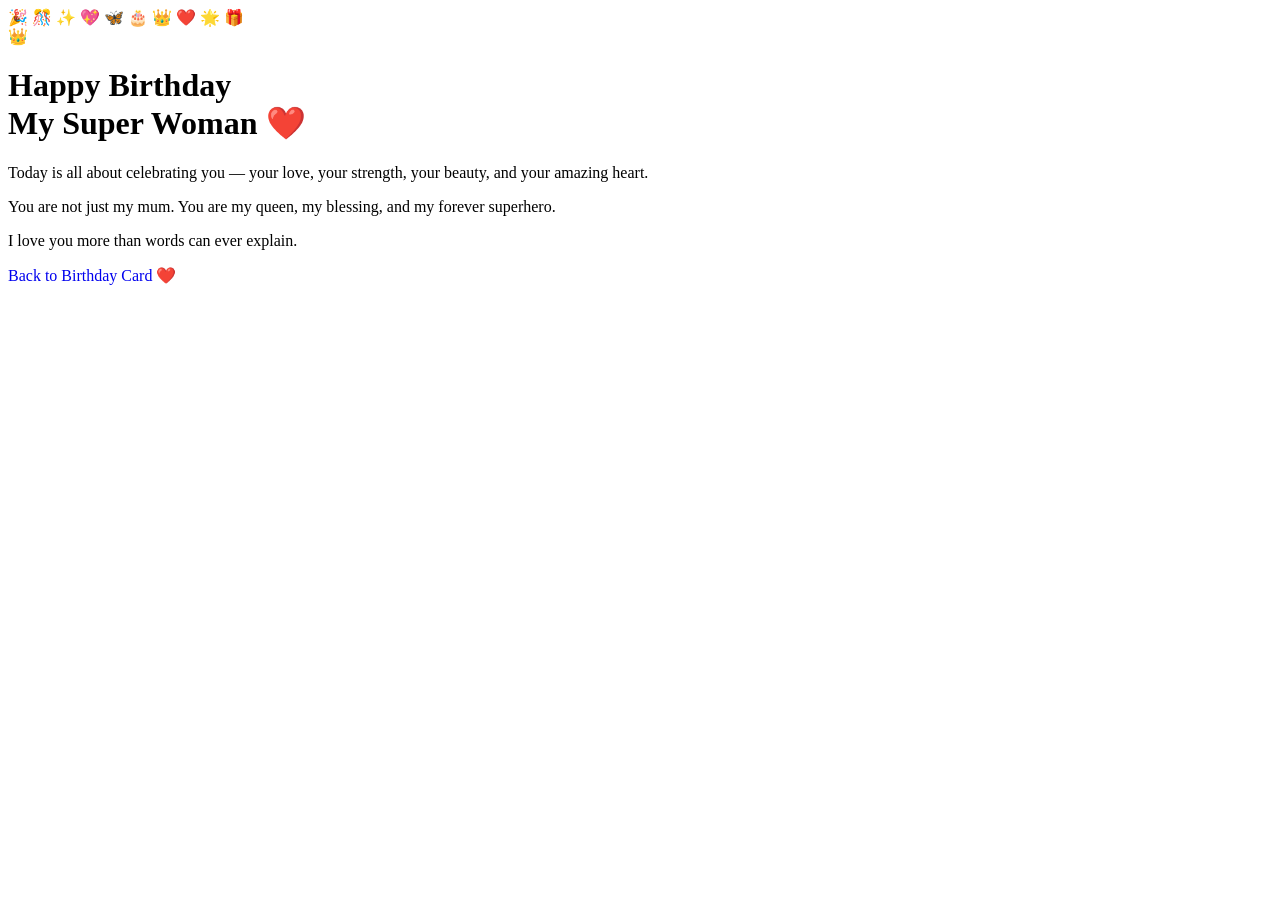
==== surprise.html @ 182e2e01 "Create surprise.html" ====
<!DOCTYPE html>
<html lang="en">
<head>
    <meta charset="UTF-8">
    <meta name="viewport" content="width=device-width, initial-scale=1.0">
    <title>My Super Woman ❤️</title>
    <link rel="stylesheet" href="style.css?v=5">
</head>
<body class="surprise-page">

    <div class="birthday-explosion">
        <span>🎉</span>
        <span>🎊</span>
        <span>✨</span>
        <span>💖</span>
        <span>🦋</span>
        <span>🎂</span>
        <span>👑</span>
        <span>❤️</span>
        <span>🌟</span>
        <span>🎁</span>
    </div>

    <div class="card surprise-card">
        <div class="heart">👑</div>

        <h1 class="superwoman-title">
            Happy Birthday<br>
            My Super Woman ❤️
        </h1>

        <p class="fade delay1">
            Today is all about celebrating you — your love, your strength,
            your beauty, and your amazing heart.
        </p>

        <p class="fade delay2">
            You are not just my mum. You are my queen, my blessing,
            and my forever superhero.
        </p>

        <p class="fade delay3">
            I love you more than words can ever explain.
        </p>

        <a href="index.html" class="surprise-btn surprise-link">
            Back to Birthday Card ❤️
        </a>
    </div>

</body>
</html>
---- style.css ----
.butterflies span {
  position: fixed;
  bottom: -80px;
  font-size: 40px;
  z-index: 1;
  animation-name: fly;
  animation-timing-function: linear;
  animation-iteration-count: infinite;
}

.butterflies span:nth-child(1) {
  left: 10%;
  animation-duration: 8s;
  animation-delay: 0s;
}

.butterflies span:nth-child(2) {
  left: 25%;
  animation-duration: 10s;
  animation-delay: 2s;
}

.butterflies span:nth-child(3) {
  left: 45%;
  animation-duration: 9s;
  animation-delay: 1s;
}

.butterflies span:nth-child(4) {
  left: 60%;
  animation-duration: 11s;
  animation-delay: 3s;
}

.butterflies span:nth-child(5) {
  left: 75%;
  animation-duration: 10s;
  animation-delay: 1.5s;
}

.butterflies span:nth-child(6) {
  left: 90%;
  animation-duration: 12s;
  animation-delay: 4s;
}

@keyframes fly {
  0% {
    transform: translateY(0) translateX(0) rotate(0deg);
    opacity: 0;
  }

  10% {
    opacity: 1;
  }

  50% {
    transform: translateY(-55vh) translateX(80px) rotate(30deg);
  }

  100% {
    transform: translateY(-120vh) translateX(-80px) rotate(-30deg);
    opacity: 0;
  }
}
.surprise-link {
    display: inline-block;
    text-decoration: none;
}
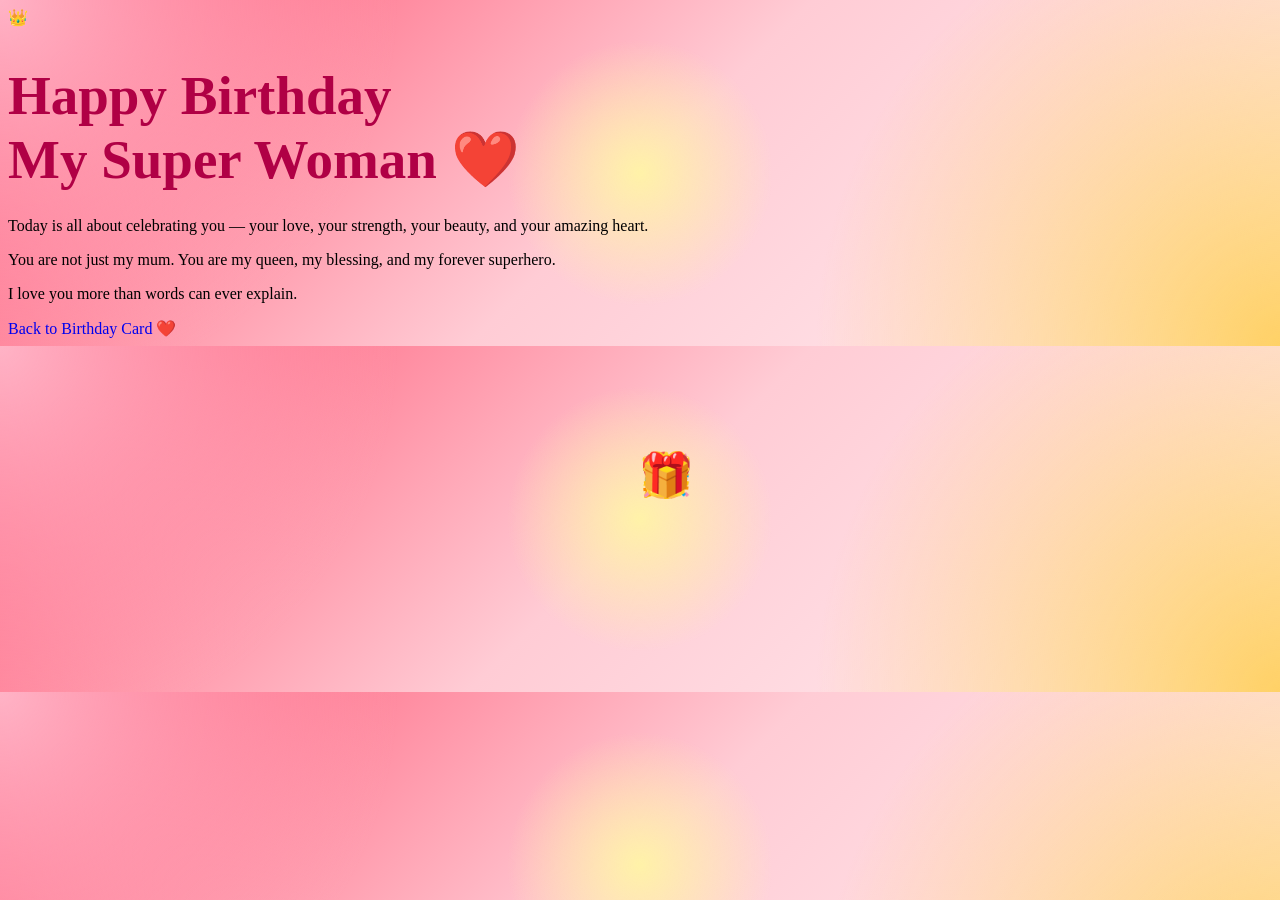
==== commit 798af283: "Update surprise.html" ====
--- a/surprise.html
+++ b/surprise.html
@@ -9,16 +9,8 @@
 <body class="surprise-page">
 
     <div class="birthday-explosion">
-        <span>🎉</span>
-        <span>🎊</span>
-        <span>✨</span>
-        <span>💖</span>
-        <span>🦋</span>
-        <span>🎂</span>
-        <span>👑</span>
-        <span>❤️</span>
-        <span>🌟</span>
-        <span>🎁</span>
+        <span>🎉</span><span>🎊</span><span>✨</span><span>💖</span><span>🦋</span>
+        <span>🎂</span><span>👑</span><span>❤️</span><span>🌟</span><span>🎁</span>
     </div>
 
     <div class="card surprise-card">
@@ -43,7 +35,7 @@
             I love you more than words can ever explain.
         </p>
 
-        <a href="index.html" class="surprise-btn surprise-link">
+        <a href="index.html" class="surprise-btn surprise-link fade delay4">
             Back to Birthday Card ❤️
         </a>
     </div>
--- a/style.css
+++ b/style.css
@@ -67,3 +67,94 @@
     display: inline-block;
     text-decoration: none;
 }
+
+.surprise-page {
+    background:
+        radial-gradient(circle at center, #fff2a8, transparent 20%),
+        radial-gradient(circle at top left, #ffb3c6, transparent 30%),
+        radial-gradient(circle at bottom right, #ffd166, transparent 35%),
+        linear-gradient(135deg, #ff4d6d, #ffccd5, #fff0f3);
+}
+
+.surprise-card {
+    animation: surprisePop 1.2s ease forwards, floatCard 5s ease-in-out infinite 1.2s;
+}
+
+.superwoman-title {
+    font-size: 55px;
+    color: #b00045;
+    margin-bottom: 25px;
+    animation: superGlow 1.5s ease-in-out infinite alternate;
+}
+
+.birthday-explosion span {
+    position: fixed;
+    top: 50%;
+    left: 50%;
+    font-size: 42px;
+    z-index: 3;
+    animation: explode 2.5s ease-out infinite;
+}
+
+.birthday-explosion span:nth-child(1) { animation-delay: 0s; }
+.birthday-explosion span:nth-child(2) { animation-delay: 0.1s; }
+.birthday-explosion span:nth-child(3) { animation-delay: 0.2s; }
+.birthday-explosion span:nth-child(4) { animation-delay: 0.3s; }
+.birthday-explosion span:nth-child(5) { animation-delay: 0.4s; }
+.birthday-explosion span:nth-child(6) { animation-delay: 0.5s; }
+.birthday-explosion span:nth-child(7) { animation-delay: 0.6s; }
+.birthday-explosion span:nth-child(8) { animation-delay: 0.7s; }
+.birthday-explosion span:nth-child(9) { animation-delay: 0.8s; }
+.birthday-explosion span:nth-child(10) { animation-delay: 0.9s; }
+
+@keyframes explode {
+    0% {
+        transform: translate(-50%, -50%) scale(0);
+        opacity: 1;
+    }
+
+    100% {
+        transform: translate(
+            calc(-50% + var(--x, 200px)),
+            calc(-50% + var(--y, -200px))
+        ) scale(1.5) rotate(360deg);
+        opacity: 0;
+    }
+}
+
+.birthday-explosion span:nth-child(1) { --x: -300px; --y: -220px; }
+.birthday-explosion span:nth-child(2) { --x: 300px; --y: -220px; }
+.birthday-explosion span:nth-child(3) { --x: -250px; --y: 180px; }
+.birthday-explosion span:nth-child(4) { --x: 250px; --y: 180px; }
+.birthday-explosion span:nth-child(5) { --x: 0px; --y: -300px; }
+.birthday-explosion span:nth-child(6) { --x: 0px; --y: 250px; }
+.birthday-explosion span:nth-child(7) { --x: -380px; --y: 0px; }
+.birthday-explosion span:nth-child(8) { --x: 380px; --y: 0px; }
+.birthday-explosion span:nth-child(9) { --x: -180px; --y: -320px; }
+.birthday-explosion span:nth-child(10) { --x: 180px; --y: -320px; }
+
+@keyframes surprisePop {
+    0% {
+        opacity: 0;
+        transform: scale(0.4) rotate(-8deg);
+    }
+
+    70% {
+        transform: scale(1.08) rotate(2deg);
+    }
+
+    100% {
+        opacity: 1;
+        transform: scale(1) rotate(0deg);
+    }
+}
+
+@keyframes superGlow {
+    from {
+        text-shadow: 0 0 15px #ff8fab;
+    }
+
+    to {
+        text-shadow: 0 0 40px #ff006e, 0 0 70px #ffbe0b;
+    }
+}
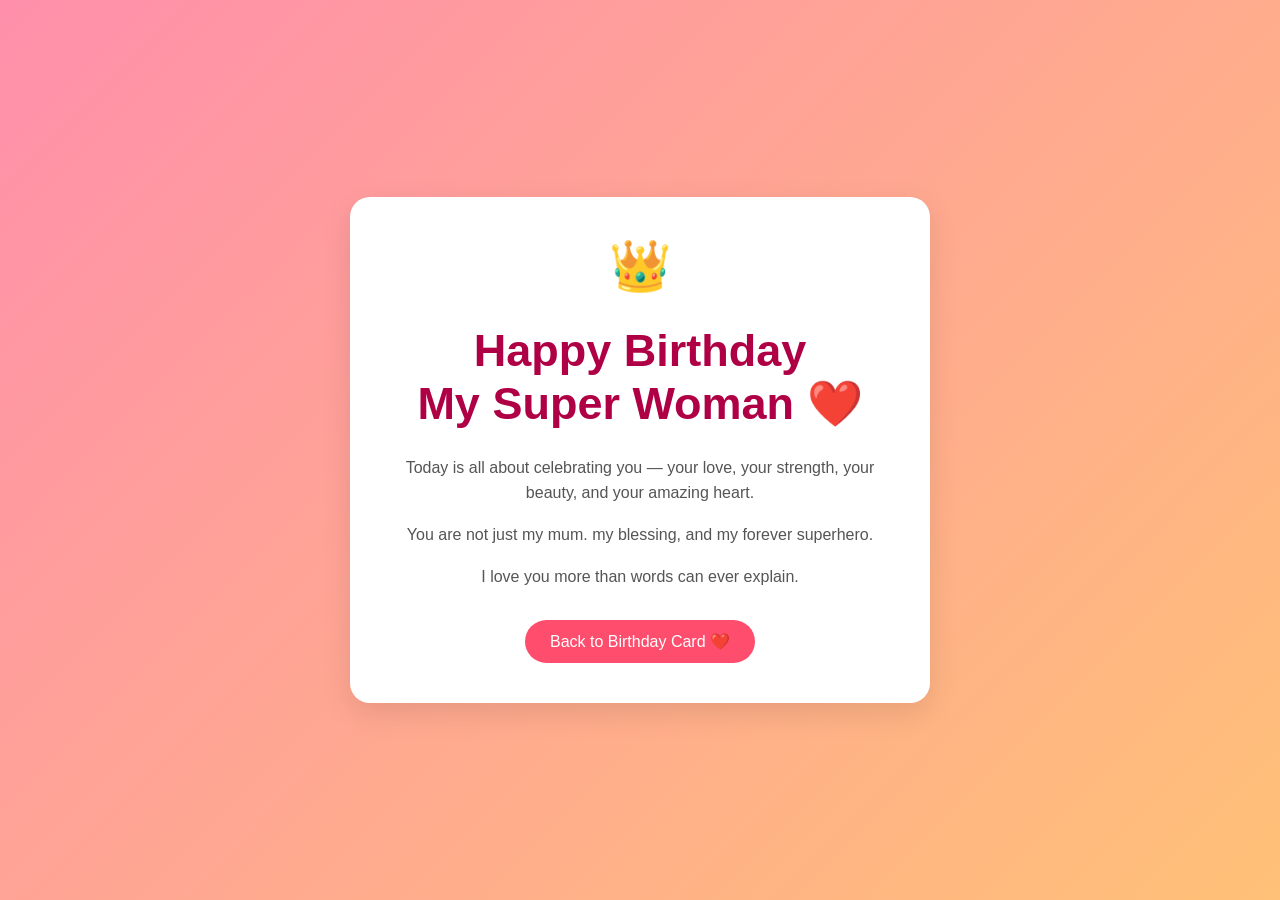
==== commit 357f7245: "Update surprise.html" ====
--- a/surprise.html
+++ b/surprise.html
@@ -27,7 +27,7 @@
         </p>
 
         <p class="fade delay2">
-            You are not just my mum. You are my queen, my blessing,
+            You are not just my mum. my blessing,
             and my forever superhero.
         </p>
 
--- a/style.css
+++ b/style.css
@@ -1,87 +1,153 @@
-.butterflies span {
-  position: fixed;
-  bottom: -80px;
-  font-size: 40px;
-  z-index: 1;
-  animation-name: fly;
-  animation-timing-function: linear;
-  animation-iteration-count: infinite;
+/* --- FOUNDATIONAL & BACKGROUND STYLES --- */
+body {
+    margin: 0;
+    padding: 0;
+    font-family: 'Segoe UI', Tahoma, Geneva, Verdana, sans-serif;
+    /* Animated shifting gradient for main page */
+    background: linear-gradient(-45deg, #fff0f3, #ffccd5, #ffe5ec, #fdfbfb);
+    background-size: 400% 400%;
+    animation: gradientShift 12s ease infinite;
+    min-height: 100vh;
+    display: flex;
+    justify-content: center;
+    align-items: center;
+    overflow-x: hidden;
 }
 
-.butterflies span:nth-child(1) {
-  left: 10%;
-  animation-duration: 8s;
-  animation-delay: 0s;
+.surprise-page {
+    /* Vibrant animated shifting gradient for surprise page */
+    background: linear-gradient(-45deg, #ff4d6d, #ffb3c6, #ffd166, #ff8fab);
+    background-size: 400% 400%;
+    animation: gradientShift 8s ease infinite;
 }
 
-.butterflies span:nth-child(2) {
-  left: 25%;
-  animation-duration: 10s;
-  animation-delay: 2s;
+@keyframes gradientShift {
+    0% { background-position: 0% 50%; }
+    50% { background-position: 100% 50%; }
+    100% { background-position: 0% 50%; }
 }
 
-.butterflies span:nth-child(3) {
-  left: 45%;
-  animation-duration: 9s;
-  animation-delay: 1s;
+/* --- CARD & TEXT STYLES --- */
+.card {
+    background: white;
+    padding: 40px;
+    border-radius: 20px;
+    box-shadow: 0 10px 30px rgba(0,0,0,0.1);
+    text-align: center;
+    max-width: 500px;
+    margin: 20px;
+    z-index: 10;
+    position: relative;
 }
 
-.butterflies span:nth-child(4) {
-  left: 60%;
-  animation-duration: 11s;
-  animation-delay: 3s;
+.heart {
+    font-size: 50px;
+    animation: heartbeat 1.5s infinite;
 }
 
-.butterflies span:nth-child(5) {
-  left: 75%;
-  animation-duration: 10s;
-  animation-delay: 1.5s;
+@keyframes heartbeat {
+    0%, 100% { transform: scale(1); }
+    50% { transform: scale(1.15); }
 }
 
-.butterflies span:nth-child(6) {
-  left: 90%;
-  animation-duration: 12s;
-  animation-delay: 4s;
+.glow-text {
+    color: #ff4d6d;
+    text-shadow: 0 0 10px rgba(255, 77, 109, 0.3);
 }
 
-@keyframes fly {
-  0% {
-    transform: translateY(0) translateX(0) rotate(0deg);
+p {
+    color: #555;
+    line-height: 1.6;
+}
+
+/* --- TEXT FADE-IN ANIMATIONS --- */
+.fade {
     opacity: 0;
-  }
+    animation: fadeIn 1s forwards;
+}
 
-  10% {
-    opacity: 1;
-  }
+.delay1 { animation-delay: 0.5s; }
+.delay2 { animation-delay: 1.5s; }
+.delay3 { animation-delay: 2.5s; }
+.delay4 { animation-delay: 3.5s; }
+.delay5 { animation-delay: 4.5s; }
 
-  50% {
-    transform: translateY(-55vh) translateX(80px) rotate(30deg);
-  }
+@keyframes fadeIn {
+    to { opacity: 1; }
+}
 
-  100% {
-    transform: translateY(-120vh) translateX(-80px) rotate(-30deg);
-    opacity: 0;
-  }
+/* --- BUTTON STYLES --- */
+.surprise-btn {
+    display: inline-block;
+    margin-top: 15px;
+    padding: 12px 25px;
+    background-color: #ff4d6d;
+    color: white;
+    border: none;
+    border-radius: 30px;
+    font-size: 16px;
+    font-family: inherit;
+    cursor: pointer;
+    text-decoration: none;
+    transition: transform 0.3s ease, box-shadow 0.3s ease;
 }
+
+.surprise-btn:hover {
+    transform: scale(1.05);
+    box-shadow: 0 5px 15px rgba(255, 77, 109, 0.4);
+}
+
 .surprise-link {
     display: inline-block;
     text-decoration: none;
 }
 
-.surprise-page {
-    background:
-        radial-gradient(circle at center, #fff2a8, transparent 20%),
-        radial-gradient(circle at top left, #ffb3c6, transparent 30%),
-        radial-gradient(circle at bottom right, #ffd166, transparent 35%),
-        linear-gradient(135deg, #ff4d6d, #ffccd5, #fff0f3);
+/* --- JS MESSAGE STYLE --- */
+.magic-message {
+    margin-top: 20px;
+    color: #b00045;
+    font-weight: bold;
+    opacity: 0;
+    animation: fadeIn 1s forwards;
 }
 
+/* --- BUTTERFLY ANIMATIONS --- */
+.butterflies span {
+    position: fixed;
+    bottom: -80px;
+    font-size: 40px;
+    z-index: 1;
+    animation-name: fly;
+    animation-timing-function: linear;
+    animation-iteration-count: infinite;
+}
+
+.butterflies span:nth-child(1) { left: 10%; animation-duration: 8s; animation-delay: 0s; }
+.butterflies span:nth-child(2) { left: 25%; animation-duration: 10s; animation-delay: 2s; }
+.butterflies span:nth-child(3) { left: 45%; animation-duration: 9s; animation-delay: 1s; }
+.butterflies span:nth-child(4) { left: 60%; animation-duration: 11s; animation-delay: 3s; }
+.butterflies span:nth-child(5) { left: 75%; animation-duration: 10s; animation-delay: 1.5s; }
+.butterflies span:nth-child(6) { left: 90%; animation-duration: 12s; animation-delay: 4s; }
+
+@keyframes fly {
+    0% { transform: translateY(0) translateX(0) rotate(0deg); opacity: 0; }
+    10% { opacity: 1; }
+    50% { transform: translateY(-55vh) translateX(80px) rotate(30deg); }
+    100% { transform: translateY(-120vh) translateX(-80px) rotate(-30deg); opacity: 0; }
+}
+
+/* --- SURPRISE PAGE SPECIFIC ANIMATIONS --- */
 .surprise-card {
     animation: surprisePop 1.2s ease forwards, floatCard 5s ease-in-out infinite 1.2s;
 }
 
+@keyframes floatCard {
+    0%, 100% { transform: translateY(0px); }
+    50% { transform: translateY(-10px); }
+}
+
 .superwoman-title {
-    font-size: 55px;
+    font-size: 45px;
     color: #b00045;
     margin-bottom: 25px;
     animation: superGlow 1.5s ease-in-out infinite alternate;
@@ -96,23 +162,11 @@
     animation: explode 2.5s ease-out infinite;
 }
 
-.birthday-explosion span:nth-child(1) { animation-delay: 0s; }
-.birthday-explosion span:nth-child(2) { animation-delay: 0.1s; }
-.birthday-explosion span:nth-child(3) { animation-delay: 0.2s; }
-.birthday-explosion span:nth-child(4) { animation-delay: 0.3s; }
-.birthday-explosion span:nth-child(5) { animation-delay: 0.4s; }
-.birthday-explosion span:nth-child(6) { animation-delay: 0.5s; }
-.birthday-explosion span:nth-child(7) { animation-delay: 0.6s; }
-.birthday-explosion span:nth-child(8) { animation-delay: 0.7s; }
-.birthday-explosion span:nth-child(9) { animation-delay: 0.8s; }
-.birthday-explosion span:nth-child(10) { animation-delay: 0.9s; }
-
 @keyframes explode {
     0% {
         transform: translate(-50%, -50%) scale(0);
         opacity: 1;
     }
-
     100% {
         transform: translate(
             calc(-50% + var(--x, 200px)),
@@ -122,39 +176,24 @@
     }
 }
 
-.birthday-explosion span:nth-child(1) { --x: -300px; --y: -220px; }
-.birthday-explosion span:nth-child(2) { --x: 300px; --y: -220px; }
-.birthday-explosion span:nth-child(3) { --x: -250px; --y: 180px; }
-.birthday-explosion span:nth-child(4) { --x: 250px; --y: 180px; }
-.birthday-explosion span:nth-child(5) { --x: 0px; --y: -300px; }
-.birthday-explosion span:nth-child(6) { --x: 0px; --y: 250px; }
-.birthday-explosion span:nth-child(7) { --x: -380px; --y: 0px; }
-.birthday-explosion span:nth-child(8) { --x: 380px; --y: 0px; }
-.birthday-explosion span:nth-child(9) { --x: -180px; --y: -320px; }
-.birthday-explosion span:nth-child(10) { --x: 180px; --y: -320px; }
+.birthday-explosion span:nth-child(1) { --x: -300px; --y: -220px; animation-delay: 0s; }
+.birthday-explosion span:nth-child(2) { --x: 300px; --y: -220px; animation-delay: 0.1s; }
+.birthday-explosion span:nth-child(3) { --x: -250px; --y: 180px; animation-delay: 0.2s; }
+.birthday-explosion span:nth-child(4) { --x: 250px; --y: 180px; animation-delay: 0.3s; }
+.birthday-explosion span:nth-child(5) { --x: 0px; --y: -300px; animation-delay: 0.4s; }
+.birthday-explosion span:nth-child(6) { --x: 0px; --y: 250px; animation-delay: 0.5s; }
+.birthday-explosion span:nth-child(7) { --x: -380px; --y: 0px; animation-delay: 0.6s; }
+.birthday-explosion span:nth-child(8) { --x: 380px; --y: 0px; animation-delay: 0.7s; }
+.birthday-explosion span:nth-child(9) { --x: -180px; --y: -320px; animation-delay: 0.8s; }
+.birthday-explosion span:nth-child(10) { --x: 180px; --y: -320px; animation-delay: 0.9s; }
 
 @keyframes surprisePop {
-    0% {
-        opacity: 0;
-        transform: scale(0.4) rotate(-8deg);
-    }
-
-    70% {
-        transform: scale(1.08) rotate(2deg);
-    }
-
-    100% {
-        opacity: 1;
-        transform: scale(1) rotate(0deg);
-    }
+    0% { opacity: 0; transform: scale(0.4) rotate(-8deg); }
+    70% { transform: scale(1.08) rotate(2deg); }
+    100% { opacity: 1; transform: scale(1) rotate(0deg); }
 }
 
 @keyframes superGlow {
-    from {
-        text-shadow: 0 0 15px #ff8fab;
-    }
-
-    to {
-        text-shadow: 0 0 40px #ff006e, 0 0 70px #ffbe0b;
-    }
+    from { text-shadow: 0 0 15px #ff8fab; }
+    to { text-shadow: 0 0 20px #ff006e, 0 0 40px #ffbe0b; }
 }
